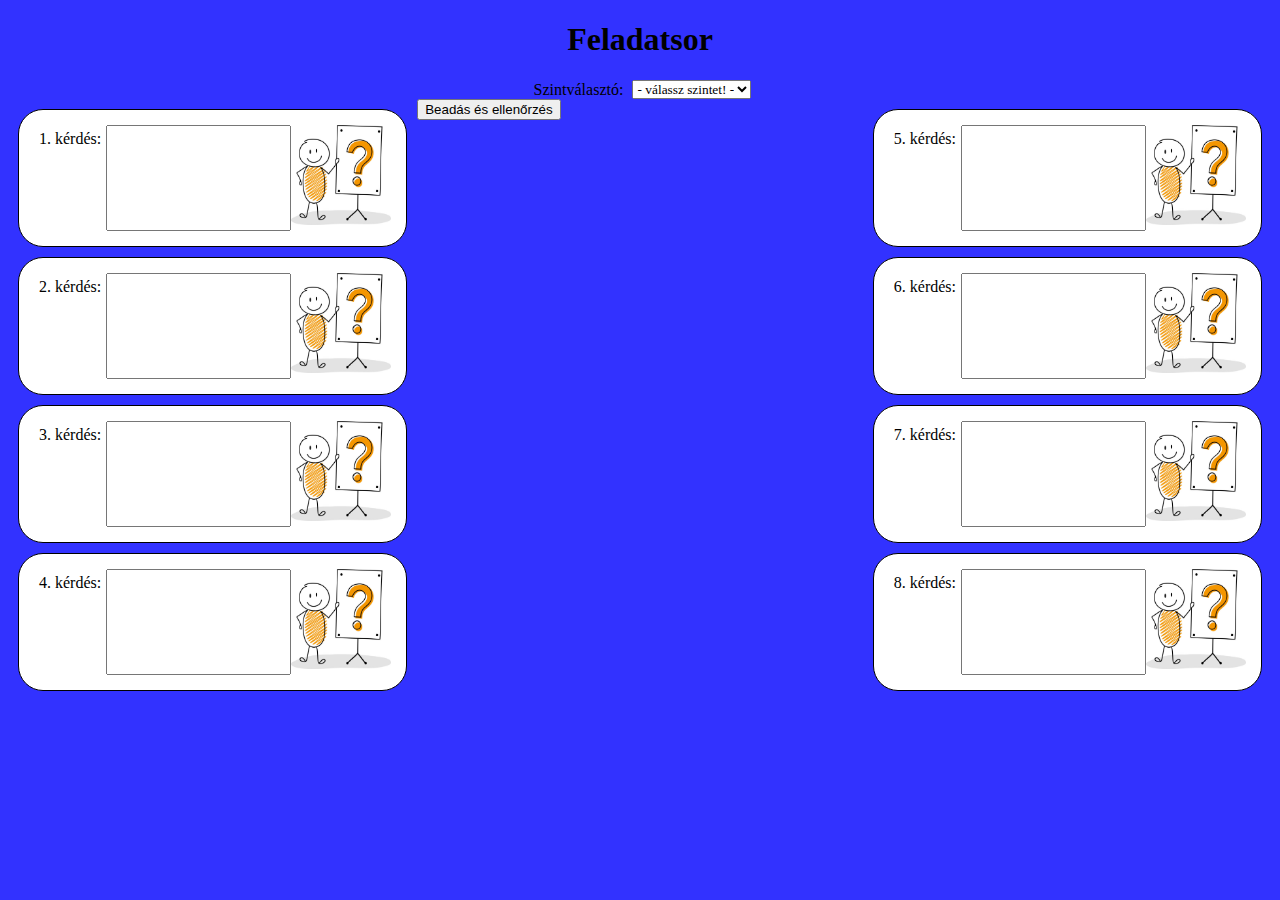
==== Development/index.html @ 7d8f08f1 "Popup <span> bubble styles and tags added index.html and projekt.css updated" ====
<!DOCTYPE html>
<html>
<head>
	<link rel="stylesheet" type="text/css" href="projekt.css">
	<meta charset="utf-8">
	<title>Számtan gyakorló</title>
	<script src="script.js" defer></script> <!--async? -->
</head>
<body>
	<div>
		<h1>Feladatsor</h1>
	</div>
	<div id="szintValaszto">
		<label for="szintek">Szintválasztó:</label>
		<select id="szintek" onchange="generateTasks()" value="Válassz szintet!">
			<option selected disabled>- válassz szintet! -</option>
			<option value="1">könnyű szint</option>
			<option value="2">közepes szint</option>
			<option value="3">nehéz szint</option>
		</select>
	</div>
	<div>
		<form>
			<div id="elsoNegyKerdes">
				<div class="kerdesDiv">
				  <label for="kerdes_1">1. kérdés: <span id=kerdes_1_szoveg></span></label><br>
				  <input class="kerdes" type="number" id="kerdes_1" name="kerdes_1">
				  <img src="questionMark.jpg" width=100px height=100px class="kerdoJelKep">
				  <span id="question_1_tip">CSS tooltip showing up&#10; when your mouse over the link</span>
				  <br>
				</div>
			  	<div class="kerdesDiv">
				  <label for="kerdes_2">2. kérdés: <span id=kerdes_2_szoveg></span></label><br>
				  <input class="kerdes" type="number" id="kerdes_2" name="kerdes_2">
				  <img src="questionMark.jpg" width=100px height=100px class="kerdoJelKep">
				  <span id="question_2_tip"></span>
				  <br>
				</div>
				<div class="kerdesDiv">
				  <label for="kerdes_3">3. kérdés: <span id=kerdes_3_szoveg></span></label><br>
				  <input class="kerdes" type="number" id="kerdes_3" name="kerdes_3">
				  <img src="questionMark.jpg" width=100px height=100px class="kerdoJelKep">
				  <span id="question_3_tip"></span>
				  <br>
				</div>
				<div class="kerdesDiv">
				  <label for="kerdes_4">4. kérdés: <span id=kerdes_4_szoveg></span></label><br>
				  <input class="kerdes" type="number" id="kerdes_4" name="kerdes_4">
				  <img src="questionMark.jpg" width=100px height=100px class="kerdoJelKep">
				  <span id="question_4_tip"></span>
				  <br>
				</div>
			</div>
			<div id="masodikNegyKerdes">
				<div class="kerdesDiv">
				  <label for="kerdes_5">5. kérdés: <span id=kerdes_5_szoveg></span></label><br>
				  <input class="kerdes" type="number" id="kerdes_5" name="kerdes_5">
				  <img src="questionMark.jpg" width=100px height=100px class="kerdoJelKep">
				  <span id="question_5_tip"></span>
				  <br>
				</div>
				<div class="kerdesDiv">
				  <label for="kerdes_6">6. kérdés: <span id=kerdes_6_szoveg></span></label><br>
				  <input class="kerdes" type="number" id="kerdes_6" name="kerdes_6">
				  <img src="questionMark.jpg" width=100px height=100px class="kerdoJelKep">
				  <span id="question_6_tip"></span>
				  <br>
				</div>
				<div class="kerdesDiv">
				  <label for="kerdes_7">7. kérdés: <span id=kerdes_7_szoveg></span></label><br>
				  <input class="kerdes" type="number" id="kerdes_7" name="kerdes_7">
				  <img src="questionMark.jpg" width=100px height=100px class="kerdoJelKep">
				  <span id="question_7_tip"></span>
				  <br>
				</div>
				<div class="kerdesDiv">
				  <label for="kerdes_8">8. kérdés: <span id=kerdes_8_szoveg></span></label><br>
				  <input class="kerdes" type="number" id="kerdes_8" name="kerdes_8">
				  <img src="questionMark.jpg" width=100px height=100px class="kerdoJelKep">
				  <span id="question_8_tip"></span>
				  <br>
				</div>
			</div>
			<div id="keszGomb">
				<input id="submit" type="button" value="Beadás és ellenőrzés" onclick="evaluateTasks()">
			</div>
		</form>
	</div>
	<p id=eredmeny></p>
</body>
<footer>
	
</footer>
</html>
---- Development/projekt.css ----
body{
	background-color: rgb(50, 50, 255);
}

h1, select{
	font-family: "Papyrus";
	text-align: center;
}

#szintValaszto{
	text-align: center;
	border-radiux:  25px;
}

img{
	height: 100px;
}

.kerdes{
	height: 100px;
}

.kerdojelkep{
	position: absolute;
	margin-top: 30px;
	justify-content: center;
	height: 100px;
}

.kerdesDiv{
	padding: 15px;
	border: 1px solid black;
	background-color: white;
	display: flex;
	position: relative;
	text-align: center;
	justify-content: center;
	margin: 10px;
	border-radius: 25px;
}

#elsoNegyKerdes{
	position: relative;
	float: left;
	justify-content: center;
}

#masodikNegyKerdes{
	float: right;
	justify-content: center;
}

label{
	padding: 5px;
	vertical-align: middle;
	font-family: "Papyrus";
}

#submit{
	position: absolute;
}

#keszGomb{
	display: inline-block;
	position: absolute;
	margin-top: auto;
	margin-bottom: 0;
}

img:hover {
	cursor: help;
}

div span {
	visibility: hidden;
	position: absolute;
}

div img:hover + span {
	visibility: visible;
	background-color: rgb(44, 196, 145);
	font-size: bold;
	border-radius: 25px;
	left: 70%;
}
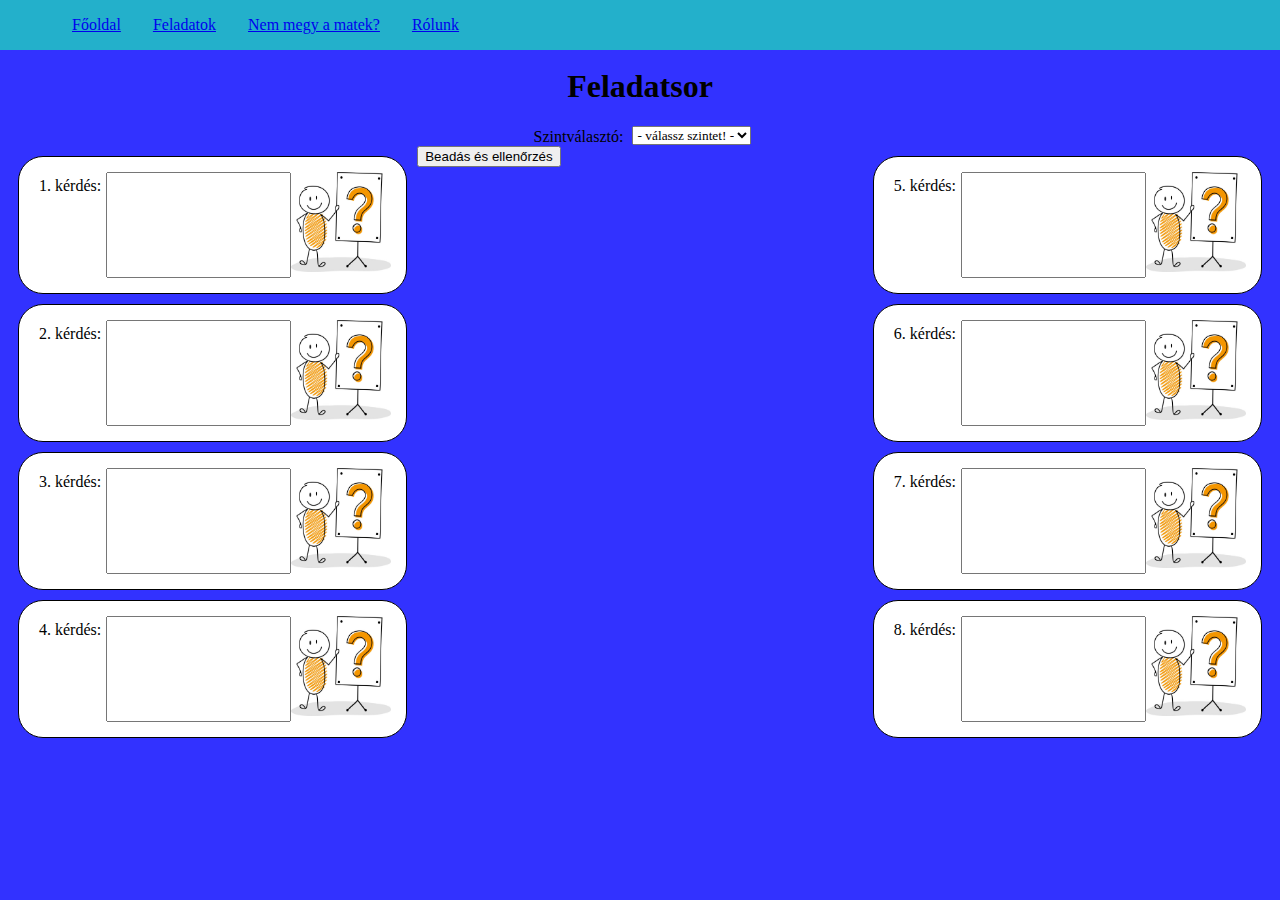
==== commit 9cdec9aa: "Header with menu added" ====
--- a/Development/index.html
+++ b/Development/index.html
@@ -7,6 +7,14 @@
 	<script src="script.js" defer></script> <!--async? -->
 </head>
 <body>
+	<header>
+		<ul id = "menu">
+			<li><a href="MainPage.html">Főoldal</a></li>
+			<li><a href="index.html">Feladatok</a></li>
+			<li><a href="Math.html">Nem megy a matek?</a></li>
+			<li><a href="AboutUs.html">Rólunk</a></li>
+		</ul>
+	</header>
 	<div>
 		<h1>Feladatsor</h1>
 	</div>
@@ -25,29 +33,29 @@
 				<div class="kerdesDiv">
 				  <label for="kerdes_1">1. kérdés: <span id=kerdes_1_szoveg></span></label><br>
 				  <input class="kerdes" type="number" id="kerdes_1" name="kerdes_1">
-				  <img src="questionMark.jpg" width=100px height=100px class="kerdoJelKep">
-				  <span id="question_1_tip">CSS tooltip showing up&#10; when your mouse over the link</span>
+				  <img src="questionMark.jpg" width=100px height=100px class="kerdoJelKep" onmouseenter="getHelp(1)">
+				  <span class="tooltip" id="question_1_tip">CSS tooltip showing up&#10; when your mouse over the link</span>
 				  <br>
 				</div>
 			  	<div class="kerdesDiv">
 				  <label for="kerdes_2">2. kérdés: <span id=kerdes_2_szoveg></span></label><br>
 				  <input class="kerdes" type="number" id="kerdes_2" name="kerdes_2">
-				  <img src="questionMark.jpg" width=100px height=100px class="kerdoJelKep">
-				  <span id="question_2_tip"></span>
+				  <img src="questionMark.jpg" width=100px height=100px class="kerdoJelKep" onmouseenter="getHelp(2)">
+				  <span class="tooltip" id="question_2_tip"></span>
 				  <br>
 				</div>
 				<div class="kerdesDiv">
 				  <label for="kerdes_3">3. kérdés: <span id=kerdes_3_szoveg></span></label><br>
 				  <input class="kerdes" type="number" id="kerdes_3" name="kerdes_3">
-				  <img src="questionMark.jpg" width=100px height=100px class="kerdoJelKep">
-				  <span id="question_3_tip"></span>
+				  <img src="questionMark.jpg" width=100px height=100px class="kerdoJelKep" onmouseenter="getHelp(3)">
+				  <span class="tooltip" id="question_3_tip"></span>
 				  <br>
 				</div>
 				<div class="kerdesDiv">
 				  <label for="kerdes_4">4. kérdés: <span id=kerdes_4_szoveg></span></label><br>
 				  <input class="kerdes" type="number" id="kerdes_4" name="kerdes_4">
-				  <img src="questionMark.jpg" width=100px height=100px class="kerdoJelKep">
-				  <span id="question_4_tip"></span>
+				  <img src="questionMark.jpg" width=100px height=100px class="kerdoJelKep" onmouseenter="getHelp(4)">
+				  <span class="tooltip" id="question_4_tip"></span>
 				  <br>
 				</div>
 			</div>
@@ -55,29 +63,29 @@
 				<div class="kerdesDiv">
 				  <label for="kerdes_5">5. kérdés: <span id=kerdes_5_szoveg></span></label><br>
 				  <input class="kerdes" type="number" id="kerdes_5" name="kerdes_5">
-				  <img src="questionMark.jpg" width=100px height=100px class="kerdoJelKep">
-				  <span id="question_5_tip"></span>
+				  <img src="questionMark.jpg" width=100px height=100px class="kerdoJelKep" onmouseenter="getHelp(5)">
+				  <span class="tooltip" id="question_5_tip"></span>
 				  <br>
 				</div>
 				<div class="kerdesDiv">
 				  <label for="kerdes_6">6. kérdés: <span id=kerdes_6_szoveg></span></label><br>
 				  <input class="kerdes" type="number" id="kerdes_6" name="kerdes_6">
-				  <img src="questionMark.jpg" width=100px height=100px class="kerdoJelKep">
-				  <span id="question_6_tip"></span>
+				  <img src="questionMark.jpg" width=100px height=100px class="kerdoJelKep" onmouseenter="getHelp(6)">
+				  <span class="tooltip" id="question_6_tip"></span>
 				  <br>
 				</div>
 				<div class="kerdesDiv">
 				  <label for="kerdes_7">7. kérdés: <span id=kerdes_7_szoveg></span></label><br>
 				  <input class="kerdes" type="number" id="kerdes_7" name="kerdes_7">
-				  <img src="questionMark.jpg" width=100px height=100px class="kerdoJelKep">
-				  <span id="question_7_tip"></span>
+				  <img src="questionMark.jpg" width=100px height=100px class="kerdoJelKep" onmouseenter="getHelp(7)">
+				  <span class="tooltip" id="question_7_tip"></span>
 				  <br>
 				</div>
 				<div class="kerdesDiv">
 				  <label for="kerdes_8">8. kérdés: <span id=kerdes_8_szoveg></span></label><br>
 				  <input class="kerdes" type="number" id="kerdes_8" name="kerdes_8">
-				  <img src="questionMark.jpg" width=100px height=100px class="kerdoJelKep">
-				  <span id="question_8_tip"></span>
+				  <img src="questionMark.jpg" width=100px height=100px class="kerdoJelKep" onmouseenter="getHelp(8)">
+				  <span class="tooltip" id="question_8_tip"></span>
 				  <br>
 				</div>
 			</div>
--- a/Development/projekt.css
+++ b/Development/projekt.css
@@ -1,5 +1,6 @@
 body{
 	background-color: rgb(50, 50, 255);
+	padding-top: 3%;
 }
 
 h1, select{
@@ -71,7 +72,7 @@
 	cursor: help;
 }
 
-div span {
+.tooltip {
 	visibility: hidden;
 	position: absolute;
 }
@@ -80,6 +81,26 @@
 	visibility: visible;
 	background-color: rgb(44, 196, 145);
 	font-size: bold;
-	border-radius: 25px;
+	border-radius: 1em;
 	left: 70%;
+}
+
+header {
+	display: inline-block;
+	background-color: rgb(35, 176, 203);
+    position: fixed;
+    top: 0;
+    width: 100%;
+    left: 0;
+	z-index: 999
+}
+
+#menu {
+	display:flex;  
+  	list-style:none;
+}
+
+#menu li {
+	padding: auto;
+	padding-left: 2em;
 }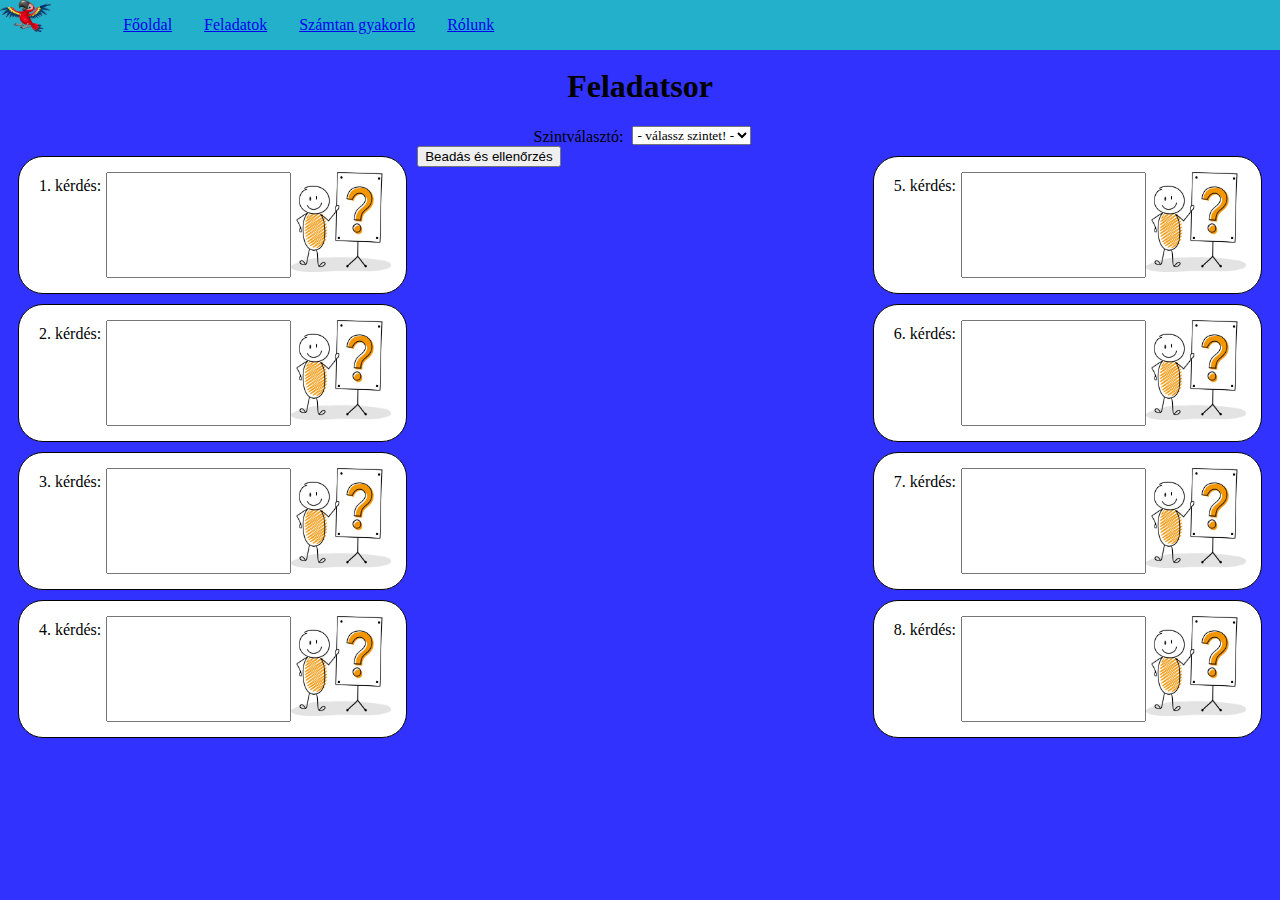
==== commit a16b980a: "base MainPage.html added" ====
--- a/Development/index.html
+++ b/Development/index.html
@@ -8,10 +8,11 @@
 </head>
 <body>
 	<header>
+		<img src="images/parrot.gif">
 		<ul id = "menu">
 			<li><a href="MainPage.html">Főoldal</a></li>
 			<li><a href="index.html">Feladatok</a></li>
-			<li><a href="Math.html">Nem megy a matek?</a></li>
+			<li><a href="Math.html">Számtan gyakorló</a></li>
 			<li><a href="AboutUs.html">Rólunk</a></li>
 		</ul>
 	</header>
--- a/Development/projekt.css
+++ b/Development/projekt.css
@@ -68,7 +68,7 @@
 	margin-bottom: 0;
 }
 
-img:hover {
+div img:hover {
 	cursor: help;
 }
 
@@ -95,6 +95,14 @@
 	z-index: 999
 }
 
+header img {
+	float:left;
+	width: 4%;
+	height: 4%;
+	padding: auto;
+	margin: auto;
+}
+
 #menu {
 	display:flex;  
   	list-style:none;
@@ -103,4 +111,15 @@
 #menu li {
 	padding: auto;
 	padding-left: 2em;
+}
+
+/* MAIN PAGE */
+
+#mainPageIMG{
+	height: 20%;
+	width: 15%;
+	position: absolute;
+	position: fixed;
+	padding-top: 15%;
+	left: 40%;
 }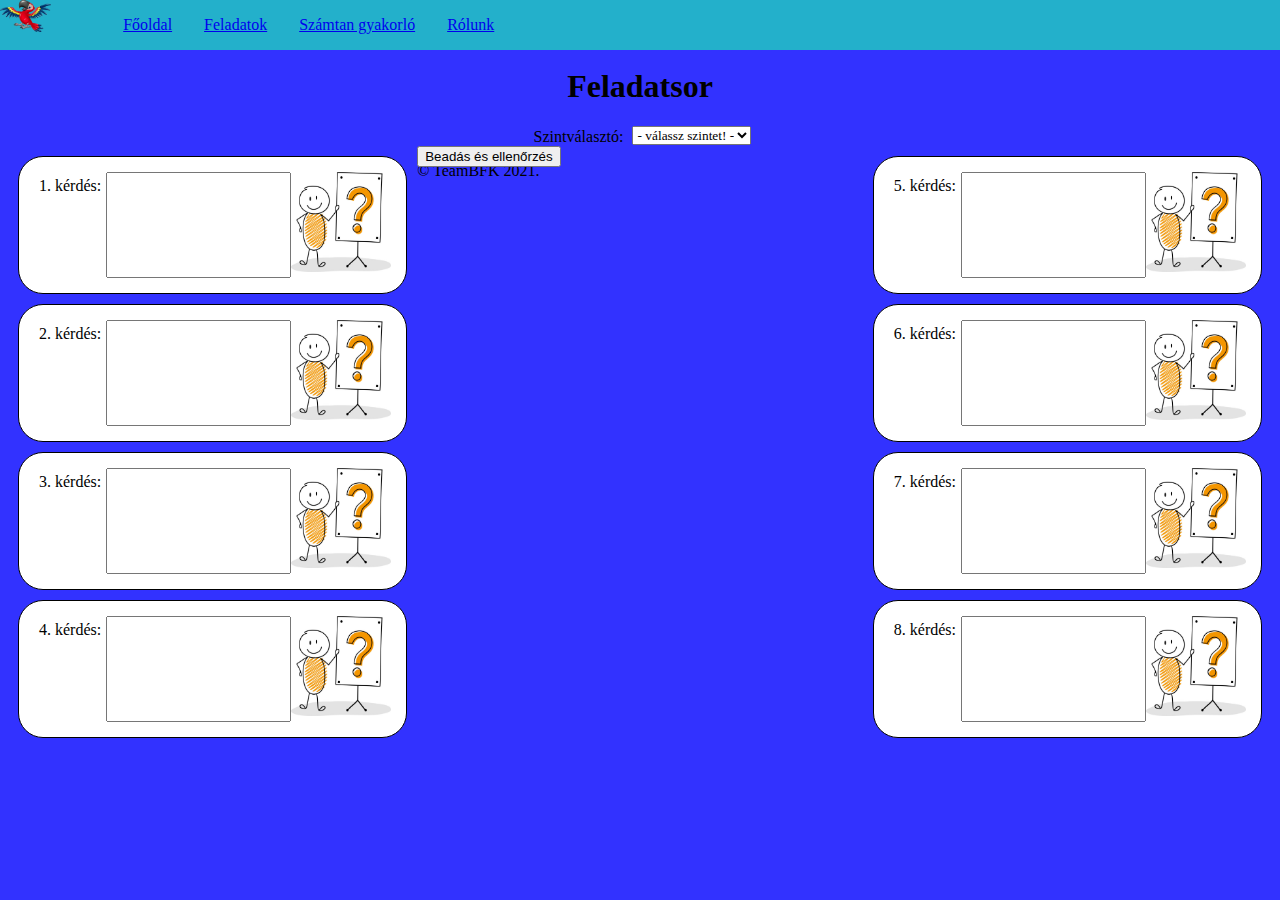
==== commit 6c5206ab: "index.html: added footer section to body" ====
--- a/Development/index.html
+++ b/Development/index.html
@@ -34,28 +34,28 @@
 				<div class="kerdesDiv">
 				  <label for="kerdes_1">1. kérdés: <span id=kerdes_1_szoveg></span></label><br>
 				  <input class="kerdes" type="number" id="kerdes_1" name="kerdes_1">
-				  <img src="questionMark.jpg" width=100px height=100px class="kerdoJelKep" onmouseenter="getHelp(1)">
+				  <img src="images/questionMark.jpg" width=100px height=100px class="kerdoJelKep" onmouseenter="getHelp(1)">
 				  <span class="tooltip" id="question_1_tip">CSS tooltip showing up&#10; when your mouse over the link</span>
 				  <br>
 				</div>
 			  	<div class="kerdesDiv">
 				  <label for="kerdes_2">2. kérdés: <span id=kerdes_2_szoveg></span></label><br>
 				  <input class="kerdes" type="number" id="kerdes_2" name="kerdes_2">
-				  <img src="questionMark.jpg" width=100px height=100px class="kerdoJelKep" onmouseenter="getHelp(2)">
+				  <img src="images/questionMark.jpg" width=100px height=100px class="kerdoJelKep" onmouseenter="getHelp(2)">
 				  <span class="tooltip" id="question_2_tip"></span>
 				  <br>
 				</div>
 				<div class="kerdesDiv">
 				  <label for="kerdes_3">3. kérdés: <span id=kerdes_3_szoveg></span></label><br>
 				  <input class="kerdes" type="number" id="kerdes_3" name="kerdes_3">
-				  <img src="questionMark.jpg" width=100px height=100px class="kerdoJelKep" onmouseenter="getHelp(3)">
+				  <img src="images/questionMark.jpg" width=100px height=100px class="kerdoJelKep" onmouseenter="getHelp(3)">
 				  <span class="tooltip" id="question_3_tip"></span>
 				  <br>
 				</div>
 				<div class="kerdesDiv">
 				  <label for="kerdes_4">4. kérdés: <span id=kerdes_4_szoveg></span></label><br>
 				  <input class="kerdes" type="number" id="kerdes_4" name="kerdes_4">
-				  <img src="questionMark.jpg" width=100px height=100px class="kerdoJelKep" onmouseenter="getHelp(4)">
+				  <img src="images/questionMark.jpg" width=100px height=100px class="kerdoJelKep" onmouseenter="getHelp(4)">
 				  <span class="tooltip" id="question_4_tip"></span>
 				  <br>
 				</div>
@@ -64,28 +64,28 @@
 				<div class="kerdesDiv">
 				  <label for="kerdes_5">5. kérdés: <span id=kerdes_5_szoveg></span></label><br>
 				  <input class="kerdes" type="number" id="kerdes_5" name="kerdes_5">
-				  <img src="questionMark.jpg" width=100px height=100px class="kerdoJelKep" onmouseenter="getHelp(5)">
+				  <img src="images/questionMark.jpg" width=100px height=100px class="kerdoJelKep" onmouseenter="getHelp(5)">
 				  <span class="tooltip" id="question_5_tip"></span>
 				  <br>
 				</div>
 				<div class="kerdesDiv">
 				  <label for="kerdes_6">6. kérdés: <span id=kerdes_6_szoveg></span></label><br>
 				  <input class="kerdes" type="number" id="kerdes_6" name="kerdes_6">
-				  <img src="questionMark.jpg" width=100px height=100px class="kerdoJelKep" onmouseenter="getHelp(6)">
+				  <img src="images/questionMark.jpg" width=100px height=100px class="kerdoJelKep" onmouseenter="getHelp(6)">
 				  <span class="tooltip" id="question_6_tip"></span>
 				  <br>
 				</div>
 				<div class="kerdesDiv">
 				  <label for="kerdes_7">7. kérdés: <span id=kerdes_7_szoveg></span></label><br>
 				  <input class="kerdes" type="number" id="kerdes_7" name="kerdes_7">
-				  <img src="questionMark.jpg" width=100px height=100px class="kerdoJelKep" onmouseenter="getHelp(7)">
+				  <img src="images/questionMark.jpg" width=100px height=100px class="kerdoJelKep" onmouseenter="getHelp(7)">
 				  <span class="tooltip" id="question_7_tip"></span>
 				  <br>
 				</div>
 				<div class="kerdesDiv">
 				  <label for="kerdes_8">8. kérdés: <span id=kerdes_8_szoveg></span></label><br>
 				  <input class="kerdes" type="number" id="kerdes_8" name="kerdes_8">
-				  <img src="questionMark.jpg" width=100px height=100px class="kerdoJelKep" onmouseenter="getHelp(8)">
+				  <img src="images/questionMark.jpg" width=100px height=100px class="kerdoJelKep" onmouseenter="getHelp(8)">
 				  <span class="tooltip" id="question_8_tip"></span>
 				  <br>
 				</div>
@@ -96,8 +96,10 @@
 		</form>
 	</div>
 	<p id=eredmeny></p>
+	<footer>
+		<div id="footer_copyright">
+			<p>&copy TeamBFK 2021.</p>
+		</div>
+	</footer>
 </body>
-<footer>
-	
-</footer>
 </html>--- a/Development/projekt.css
+++ b/Development/projekt.css
@@ -122,4 +122,25 @@
 	position: fixed;
 	padding-top: 15%;
 	left: 40%;
+}
+
+#almenu{
+	list-style: none;
+	margin: 0 auto;
+	display: flex;
+}
+
+#almenu li{
+	padding:auto;
+	padding-left:1em;
+}
+
+#almenu li a{
+	text-decoration: none;
+	color:white;
+}
+
+#almenu_container{
+	display: flex;
+	justify-content: center;
 }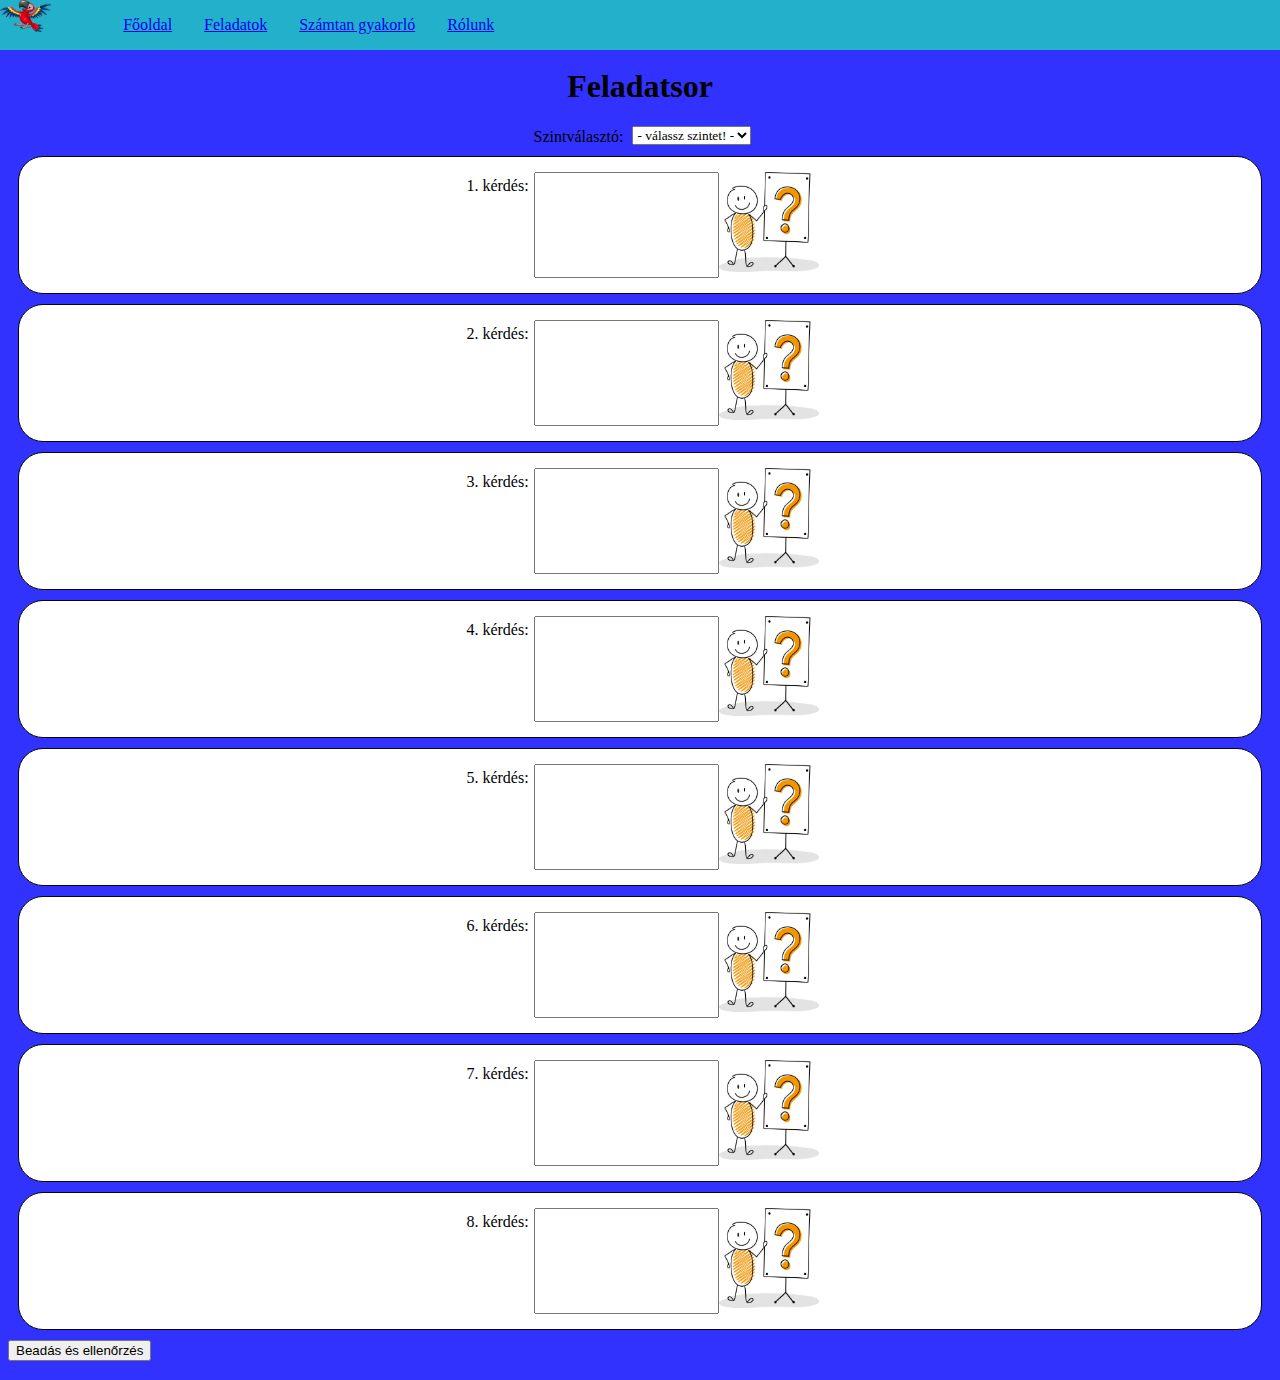
==== commit 2eafb283: "index.html: Added grid, submit button and result." ====
--- a/Development/index.html
+++ b/Development/index.html
@@ -28,74 +28,70 @@
 			<option value="3">nehéz szint</option>
 		</select>
 	</div>
-	<div>
-		<form>
-			<div id="elsoNegyKerdes">
-				<div class="kerdesDiv">
-				  <label for="kerdes_1">1. kérdés: <span id=kerdes_1_szoveg></span></label><br>
-				  <input class="kerdes" type="number" id="kerdes_1" name="kerdes_1">
-				  <img src="images/questionMark.jpg" width=100px height=100px class="kerdoJelKep" onmouseenter="getHelp(1)">
-				  <span class="tooltip" id="question_1_tip">CSS tooltip showing up&#10; when your mouse over the link</span>
-				  <br>
-				</div>
-			  	<div class="kerdesDiv">
-				  <label for="kerdes_2">2. kérdés: <span id=kerdes_2_szoveg></span></label><br>
-				  <input class="kerdes" type="number" id="kerdes_2" name="kerdes_2">
-				  <img src="images/questionMark.jpg" width=100px height=100px class="kerdoJelKep" onmouseenter="getHelp(2)">
-				  <span class="tooltip" id="question_2_tip"></span>
-				  <br>
-				</div>
-				<div class="kerdesDiv">
-				  <label for="kerdes_3">3. kérdés: <span id=kerdes_3_szoveg></span></label><br>
-				  <input class="kerdes" type="number" id="kerdes_3" name="kerdes_3">
-				  <img src="images/questionMark.jpg" width=100px height=100px class="kerdoJelKep" onmouseenter="getHelp(3)">
-				  <span class="tooltip" id="question_3_tip"></span>
-				  <br>
-				</div>
-				<div class="kerdesDiv">
-				  <label for="kerdes_4">4. kérdés: <span id=kerdes_4_szoveg></span></label><br>
-				  <input class="kerdes" type="number" id="kerdes_4" name="kerdes_4">
-				  <img src="images/questionMark.jpg" width=100px height=100px class="kerdoJelKep" onmouseenter="getHelp(4)">
-				  <span class="tooltip" id="question_4_tip"></span>
-				  <br>
-				</div>
-			</div>
-			<div id="masodikNegyKerdes">
-				<div class="kerdesDiv">
-				  <label for="kerdes_5">5. kérdés: <span id=kerdes_5_szoveg></span></label><br>
-				  <input class="kerdes" type="number" id="kerdes_5" name="kerdes_5">
-				  <img src="images/questionMark.jpg" width=100px height=100px class="kerdoJelKep" onmouseenter="getHelp(5)">
-				  <span class="tooltip" id="question_5_tip"></span>
-				  <br>
-				</div>
-				<div class="kerdesDiv">
-				  <label for="kerdes_6">6. kérdés: <span id=kerdes_6_szoveg></span></label><br>
-				  <input class="kerdes" type="number" id="kerdes_6" name="kerdes_6">
-				  <img src="images/questionMark.jpg" width=100px height=100px class="kerdoJelKep" onmouseenter="getHelp(6)">
-				  <span class="tooltip" id="question_6_tip"></span>
-				  <br>
-				</div>
-				<div class="kerdesDiv">
-				  <label for="kerdes_7">7. kérdés: <span id=kerdes_7_szoveg></span></label><br>
-				  <input class="kerdes" type="number" id="kerdes_7" name="kerdes_7">
-				  <img src="images/questionMark.jpg" width=100px height=100px class="kerdoJelKep" onmouseenter="getHelp(7)">
-				  <span class="tooltip" id="question_7_tip"></span>
-				  <br>
-				</div>
-				<div class="kerdesDiv">
-				  <label for="kerdes_8">8. kérdés: <span id=kerdes_8_szoveg></span></label><br>
-				  <input class="kerdes" type="number" id="kerdes_8" name="kerdes_8">
-				  <img src="images/questionMark.jpg" width=100px height=100px class="kerdoJelKep" onmouseenter="getHelp(8)">
-				  <span class="tooltip" id="question_8_tip"></span>
-				  <br>
-				</div>
-			</div>
-			<div id="keszGomb">
-				<input id="submit" type="button" value="Beadás és ellenőrzés" onclick="evaluateTasks()">
-			</div>
-		</form>
+	<div id="feladatok_grid">
+		<div class="kerdesDiv">
+			<label for="kerdes_1">1. kérdés: <span id=kerdes_1_szoveg></span></label><br>
+			<input class="kerdes" type="number" id="kerdes_1" name="kerdes_1">
+			<img src="images/questionMark.jpg" width=100px height=100px class="kerdoJelKep" onmouseenter="getHelp(1)">
+			<span class="tooltip" id="question_1_tip">CSS tooltip showing up&#10; when your mouse over the link</span>
+			<br>
+		</div>
+		<div class="kerdesDiv">
+			<label for="kerdes_2">2. kérdés: <span id=kerdes_2_szoveg></span></label><br>
+			<input class="kerdes" type="number" id="kerdes_2" name="kerdes_2">
+			<img src="images/questionMark.jpg" width=100px height=100px class="kerdoJelKep" onmouseenter="getHelp(2)">
+			<span class="tooltip" id="question_2_tip"></span>
+			<br>
+		</div>
+		<div class="kerdesDiv">
+			<label for="kerdes_3">3. kérdés: <span id=kerdes_3_szoveg></span></label><br>
+			<input class="kerdes" type="number" id="kerdes_3" name="kerdes_3">
+			<img src="images/questionMark.jpg" width=100px height=100px class="kerdoJelKep" onmouseenter="getHelp(3)">
+			<span class="tooltip" id="question_3_tip"></span>
+			<br>
+		</div>
+		<div class="kerdesDiv">
+			<label for="kerdes_4">4. kérdés: <span id=kerdes_4_szoveg></span></label><br>
+			<input class="kerdes" type="number" id="kerdes_4" name="kerdes_4">
+			<img src="images/questionMark.jpg" width=100px height=100px class="kerdoJelKep" onmouseenter="getHelp(4)">
+			<span class="tooltip" id="question_4_tip"></span>
+			<br>
+		</div>
+		<div class="kerdesDiv">
+			<label for="kerdes_5">5. kérdés: <span id=kerdes_5_szoveg></span></label><br>
+			<input class="kerdes" type="number" id="kerdes_5" name="kerdes_5">
+			<img src="images/questionMark.jpg" width=100px height=100px class="kerdoJelKep" onmouseenter="getHelp(5)">
+			<span class="tooltip" id="question_5_tip"></span>
+			<br>
+		</div>
+		<div class="kerdesDiv">
+			<label for="kerdes_6">6. kérdés: <span id=kerdes_6_szoveg></span></label><br>
+			<input class="kerdes" type="number" id="kerdes_6" name="kerdes_6">
+			<img src="images/questionMark.jpg" width=100px height=100px class="kerdoJelKep" onmouseenter="getHelp(6)">
+			<span class="tooltip" id="question_6_tip"></span>
+			<br>
+		</div>
+		<div class="kerdesDiv">
+			<label for="kerdes_7">7. kérdés: <span id=kerdes_7_szoveg></span></label><br>
+			<input class="kerdes" type="number" id="kerdes_7" name="kerdes_7">
+			<img src="images/questionMark.jpg" width=100px height=100px class="kerdoJelKep" onmouseenter="getHelp(7)">
+			<span class="tooltip" id="question_7_tip"></span>
+			<br>
+		</div>
+		<div class="kerdesDiv">
+			<label for="kerdes_8">8. kérdés: <span id=kerdes_8_szoveg></span></label><br>
+			<input class="kerdes" type="number" id="kerdes_8" name="kerdes_8">
+			<img src="images/questionMark.jpg" width=100px height=100px class="kerdoJelKep" onmouseenter="getHelp(8)">
+			<span class="tooltip" id="question_8_tip"></span>
+			<br>
+		</div>
 	</div>
-	<p id=eredmeny></p>
+	<div id="keszGomb">
+		<input id="submit" type="button" value="Beadás és ellenőrzés" onclick="evaluateTasks()">
+	</div>
+	<div id=eredmenyDiv>
+		<p id="eredmeny"></p>
+	</div>
 	<footer>
 		<div id="footer_copyright">
 			<p>&copy TeamBFK 2021.</p>
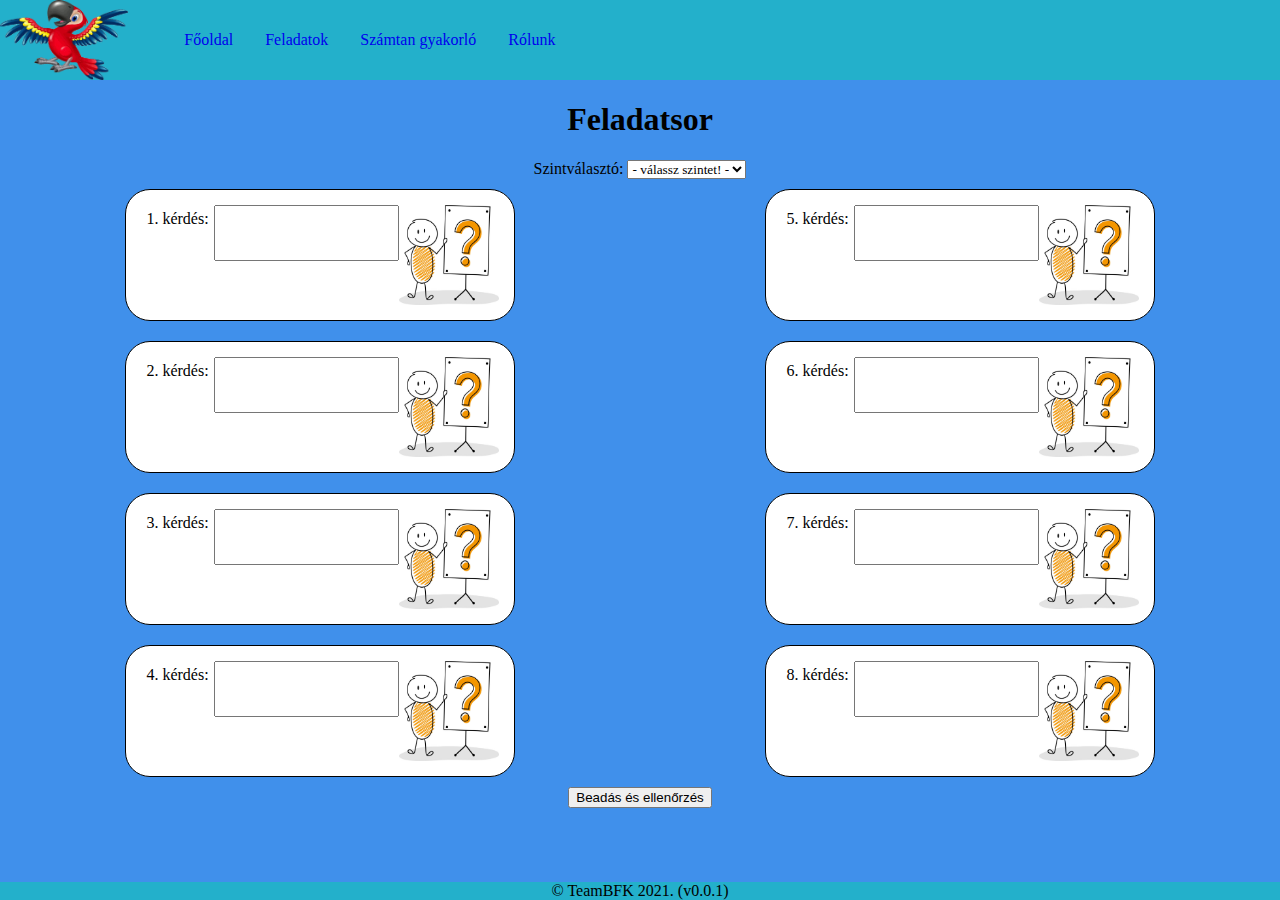
==== commit bf0ab95b: "All html files: added version number v0.0.1 to footer" ====
--- a/Development/index.html
+++ b/Development/index.html
@@ -94,7 +94,7 @@
 	</div>
 	<footer>
 		<div id="footer_copyright">
-			<p>&copy TeamBFK 2021.</p>
+			<p>&copy TeamBFK 2021. (v0.0.1)</p>
 		</div>
 	</footer>
 </body>
--- a/Development/projekt.css
+++ b/Development/projekt.css
@@ -1,6 +1,50 @@
+/* Main page */
 body{
-	background-color: rgb(50, 50, 255);
-	padding-top: 3%;
+	margin: 0;
+	background-color: rgb(64, 144, 235);
+	width: 100%;
+	height: 100%;
+}
+
+header {
+	display: flex;
+	background-color: rgb(35, 176, 203);
+    height: 80px;
+	width: 100%;
+	align-items: center;
+	font-family: 'Trebuchet MS';
+}
+
+header ul li a{
+	text-decoration: none;
+}
+
+#menu {
+	display:flex;  
+  	list-style:none;
+}
+
+#menu li {
+	padding: auto;
+	padding: 1em;
+}
+
+header > img {
+	height: 80px;
+}
+
+footer{
+	position: fixed;
+    bottom: 0;
+    width: 100%;
+    left: 0;
+	text-align: center;
+	background-color: rgb(35, 176, 203);
+}
+
+footer p{
+	margin-top: 0;
+	margin-bottom: 0;
 }
 
 h1, select{
@@ -8,24 +52,39 @@
 	text-align: center;
 }
 
+.bold{
+	font-weight: bold;
+}
+
+.szövegdoboz{
+	padding:1em;
+}
+
+/* index.html */
+
 #szintValaszto{
 	text-align: center;
-	border-radiux:  25px;
-}
-
-img{
-	height: 100px;
-}
-
-.kerdes{
-	height: 100px;
-}
-
-.kerdojelkep{
-	position: absolute;
-	margin-top: 30px;
-	justify-content: center;
-	height: 100px;
+	border-radius:  25px;
+}
+
+#feladatok_grid{
+	display: grid;
+	justify-items: center;
+	grid-auto-flow: column;
+}
+
+@media (min-width: 400px) {
+    #feladatok_grid {
+        grid-template-rows: repeat(8, 1fr);
+        grid-template-columns: repeat(1, 1fr);
+    }
+}
+
+@media (min-width: 768px) {
+    #feladatok_grid {
+        grid-template-rows: repeat(4, 1fr);
+        grid-template-columns: repeat(2, 1fr);
+    }
 }
 
 .kerdesDiv{
@@ -33,42 +92,34 @@
 	border: 1px solid black;
 	background-color: white;
 	display: flex;
-	position: relative;
 	text-align: center;
 	justify-content: center;
 	margin: 10px;
 	border-radius: 25px;
 }
 
-#elsoNegyKerdes{
-	position: relative;
-	float: left;
-	justify-content: center;
-}
-
-#masodikNegyKerdes{
-	float: right;
-	justify-content: center;
-}
-
-label{
+.kerdesDiv > label{
 	padding: 5px;
 	vertical-align: middle;
 	font-family: "Papyrus";
 }
 
-#submit{
+.kerdesDiv > img{
+	height: 100px;
+}
+
+.kerdes{
+	height: 50px;
+}
+
+.kerdojelkep{
 	position: absolute;
-}
-
-#keszGomb{
-	display: inline-block;
-	position: absolute;
-	margin-top: auto;
-	margin-bottom: 0;
-}
-
-div img:hover {
+	margin-top: 30px;
+	justify-content: center;
+	height: 100px;
+}
+
+.kerdojelkep:hover {
 	cursor: help;
 }
 
@@ -77,43 +128,35 @@
 	position: absolute;
 }
 
-div img:hover + span {
+.kerdesDiv img:hover + span {
 	visibility: visible;
 	background-color: rgb(44, 196, 145);
 	font-size: bold;
 	border-radius: 1em;
-	left: 70%;
-}
-
-header {
-	display: inline-block;
-	background-color: rgb(35, 176, 203);
-    position: fixed;
-    top: 0;
-    width: 100%;
-    left: 0;
-	z-index: 999
-}
-
-header img {
-	float:left;
-	width: 4%;
-	height: 4%;
-	padding: auto;
-	margin: auto;
-}
-
-#menu {
-	display:flex;  
-  	list-style:none;
-}
-
-#menu li {
-	padding: auto;
-	padding-left: 2em;
-}
-
-/* MAIN PAGE */
+	padding: 0.2em;
+}
+
+#keszGomb{
+	display: flex;
+	justify-content: center;
+}
+
+#eredmenyDiv{
+	display: flex;
+	justify-content: center;
+	font-size: 2em;
+	font-family: 'Trebuchet MS';
+}
+
+.helyes{
+	background-color: lawngreen;
+}
+
+.rossz{
+	background-color: red;
+}
+
+/* MainPage.html */
 
 #mainPageIMG{
 	height: 20%;
@@ -124,10 +167,14 @@
 	left: 40%;
 }
 
+/* Math.html */
+
 #almenu{
 	list-style: none;
 	margin: 0 auto;
 	display: flex;
+	padding:0;
+	font-size: 1.1em;
 }
 
 #almenu li{
@@ -137,10 +184,34 @@
 
 #almenu li a{
 	text-decoration: none;
+	padding:1em;
 	color:white;
 }
 
 #almenu_container{
 	display: flex;
 	justify-content: center;
+}
+
+/* AboutUs.html */
+
+#about_us_container{
+	font-family:'Trebuchet MS'
+}
+
+#about_us_container p{
+	text-align: center;
+}
+table {
+	border: 1px solid black;
+	border-collapse: collapse;
+	margin: 0 auto;
+}
+td, th{
+	border: 1px solid black;
+	margin: 0;
+	padding: 1em;
+}
+td{
+	text-align: center;
 }